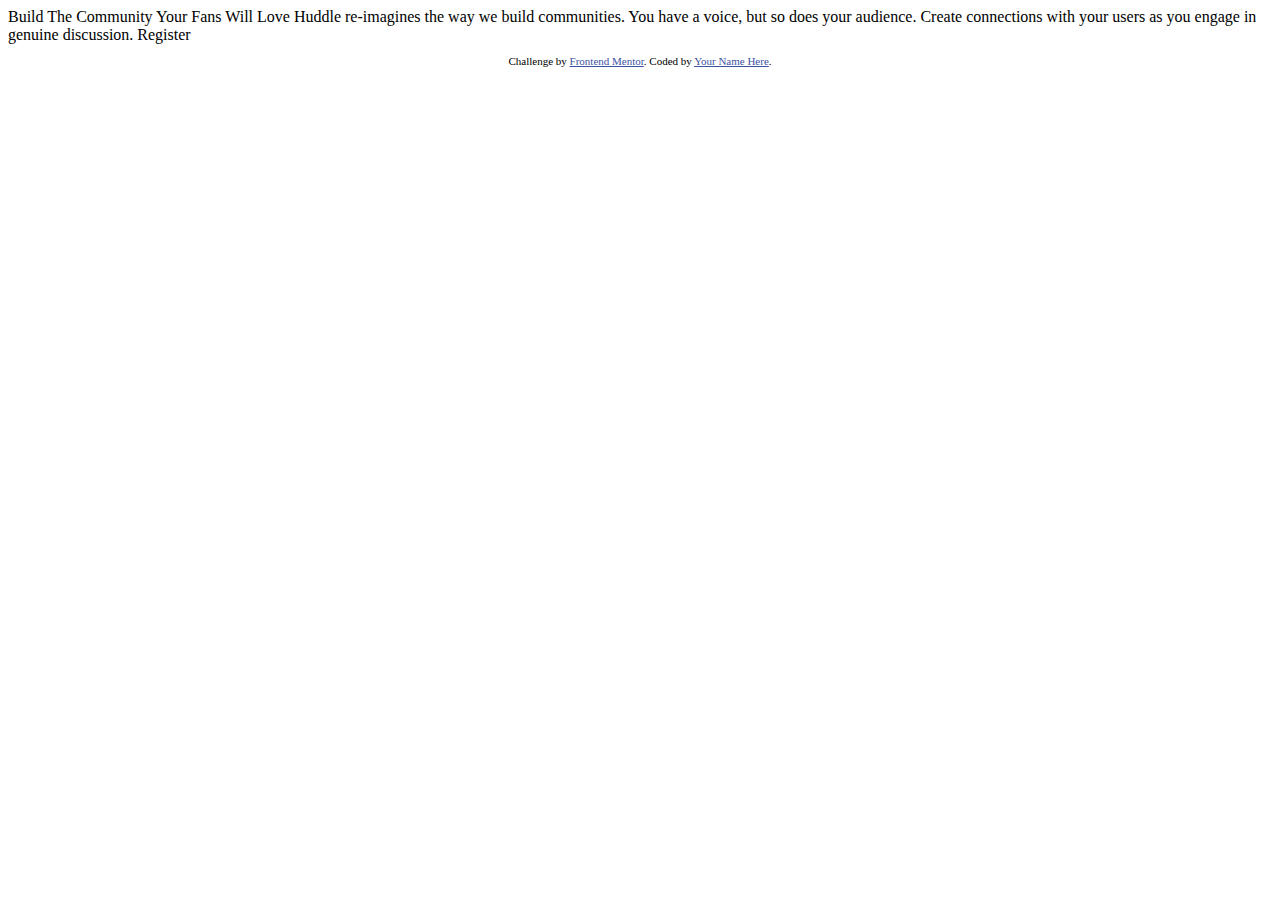
==== index.html @ f4c48ca6 "Add files via upload" ====
<!DOCTYPE html>
<html lang="en">
<head>
  <meta charset="UTF-8">
  <meta name="viewport" content="width=device-width, initial-scale=1.0"> <!-- displays site properly based on user's device -->

  <link rel="icon" type="image/png" sizes="32x32" href="./images/favicon-32x32.png">
  
  <title>Frontend Mentor | Huddle landing page with single introductory section</title>

  <!-- Feel free to remove these styles or customise in your own stylesheet 👍 -->
  <style>
    .attribution { font-size: 11px; text-align: center; }
    .attribution a { color: hsl(228, 45%, 44%); }
  </style>
</head>
<body>

  Build The Community Your Fans Will Love

  Huddle re-imagines the way we build communities. You have a voice, but so does your audience. 
  Create connections with your users as you engage in genuine discussion. 

  Register

  <footer>
    <p class="attribution">
      Challenge by <a href="https://www.frontendmentor.io?ref=challenge" target="_blank">Frontend Mentor</a>. 
      Coded by <a href="#">Your Name Here</a>.
    </p>
  </footer>
</body>
</html>
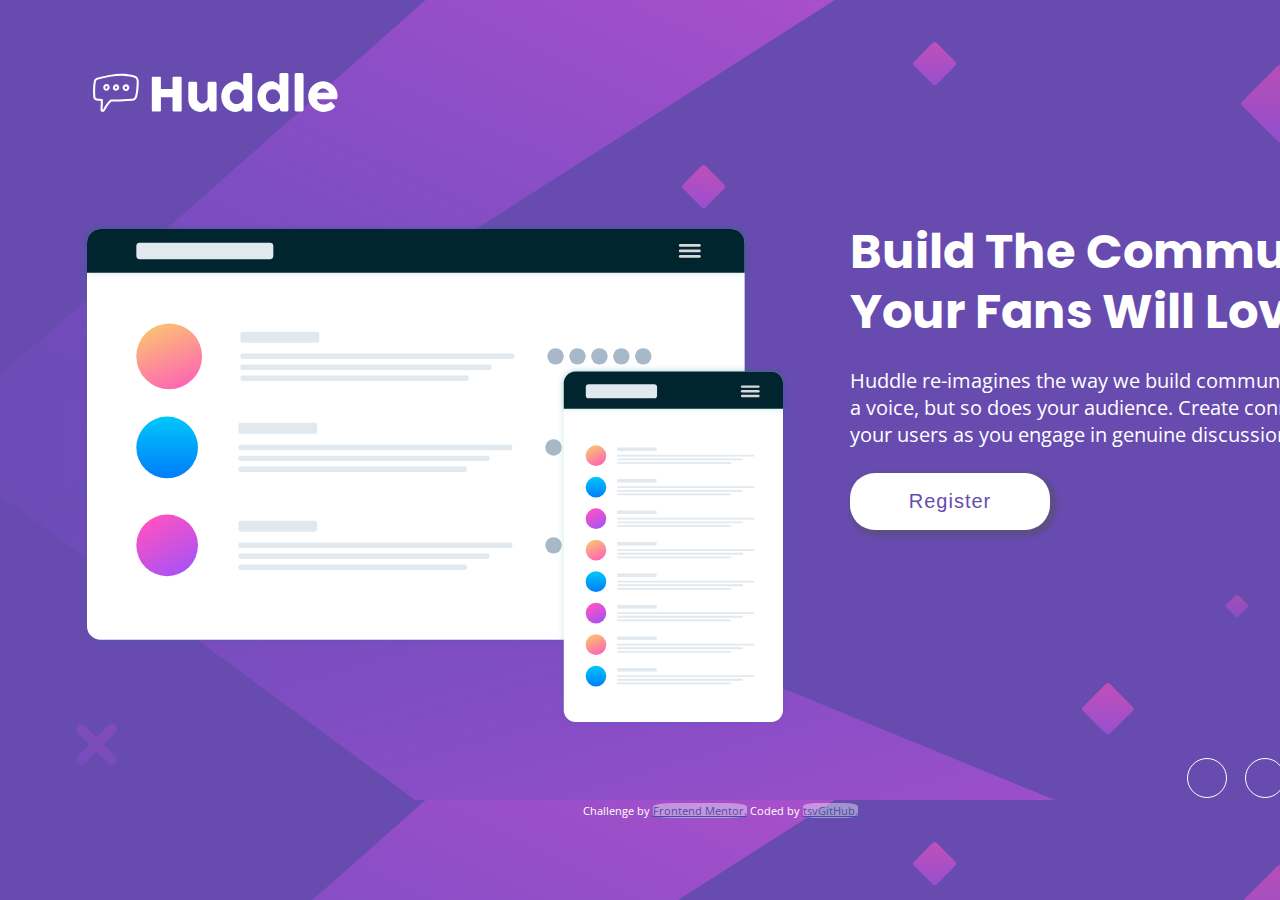
==== commit 81c7ec89: "code for Desktop: 1440px" ====
--- a/index.html
+++ b/index.html
@@ -3,30 +3,52 @@
 <head>
   <meta charset="UTF-8">
   <meta name="viewport" content="width=device-width, initial-scale=1.0"> <!-- displays site properly based on user's device -->
-
+  <link href="https://fonts.googleapis.com/css?family=Poppins" rel="stylesheet">
+  <link href="https://fonts.googleapis.com/css?family=Open+Sans" rel="stylesheet">
   <link rel="icon" type="image/png" sizes="32x32" href="./images/favicon-32x32.png">
-  
+  <link rel="stylesheet" href="https://use.fontawesome.com/releases/v5.8.1/css/all.css" integrity="sha384-50oBUHEmvpQ+1lW4y57PTFmhCaXp0ML5d60M1M7uH2+nqUivzIebhndOJK28anvf" crossorigin="anonymous">
   <title>Frontend Mentor | Huddle landing page with single introductory section</title>
-
-  <!-- Feel free to remove these styles or customise in your own stylesheet 👍 -->
-  <style>
-    .attribution { font-size: 11px; text-align: center; }
-    .attribution a { color: hsl(228, 45%, 44%); }
-  </style>
+  <link rel="stylesheet" href="style.css">
 </head>
 <body>
+  <header>
+    <img src="images/logo.svg" alt="Huddle logo">
+  </header>
 
-  Build The Community Your Fans Will Love
-
-  Huddle re-imagines the way we build communities. You have a voice, but so does your audience. 
-  Create connections with your users as you engage in genuine discussion. 
-
-  Register
+  <main>
+    <section>
+      <img src="images/illustration-mockups.svg" alt="illustration">
+    </section>
+    <article>
+      <h1>Build The Community Your Fans Will Love</h1>
+      <p>Huddle re-imagines the way we build communities. You have a voice, but so does your audience. 
+         Create connections with your users as you engage in genuine discussion. 
+      </p>
+      <button>Register</button>
+    </article>
+  </main>
 
   <footer>
+    <ul class="socials">
+      <li class="social-item fb">
+        <a class="social-link fb" href="https://www.facebook.com" target="_blank">
+          <i class="fab fa-facebook-f"></i>
+        </a>
+      </li>
+      <li class="socials-item tw">
+        <a class="socials-link tw" href="https://www.twitter.com" target="_blank">
+          <i class="fab fa-twitter"></i>
+        </a>
+      </li>
+      <li class="socials-item inst">
+        <a class="socials-link inst" href="https://www.instagram.com" target="_blank">
+          <i class="fab fa-instagram"></i>
+        </a>
+      </li>
+    </ul>
     <p class="attribution">
-      Challenge by <a href="https://www.frontendmentor.io?ref=challenge" target="_blank">Frontend Mentor</a>. 
-      Coded by <a href="#">Your Name Here</a>.
+      Challenge by <a href="https://www.frontendmentor.io?ref=challenge" target="_blank">Frontend Mentor.</a>
+      Coded by <a class="tsv" href="https://github.com/tsvGithub" target="_blank">tsvGitHub.</a>
     </p>
   </footer>
 </body>
--- a/style.css
+++ b/style.css
@@ -0,0 +1,116 @@
+*{
+    box-sizing: border-box;
+    margin: 0;
+}
+html, body{
+    width: 1440px;
+    height: 800px;
+    background-color:hsl(257, 40%, 49%);
+    background-image: url(images/bg-desktop.svg);
+    color: white;
+    font-family: 'Open Sans', sans-serif;
+    font-weight: 400;
+}
+/*HEADER*/
+header{
+    width: 100%;
+}
+header img{
+    padding: 60px 80px;
+}
+/*END OF HEADER*/
+/*MAIN*/
+main{
+    width: 100%;
+    margin: 32px 80px;
+}
+section{
+    width: 50%;
+    float: left;
+}
+article{
+    width: 40%;
+    float: left;
+    margin-left: 50px;
+}
+article h1{
+    font-family: 'Poppins', sans-serif;
+    font-weight: 700;
+    font-size: 48px;
+    line-height: 60px;
+    margin-bottom: 20px;
+}
+article p{
+    font-size: 20px;
+    margin: 25px 0;
+}
+article button{
+    width: 200px;
+    height: 57px;
+    background-color: #fff;
+    color: hsl(257, 40%, 49%);
+    border-radius: 25px;
+    -webkit-border-radius: 25px;
+    -moz-border-radius: 25px;
+    -ms-border-radius: 25px;
+    -o-border-radius: 25px;
+    font-size: 20px;
+    letter-spacing: 1px;
+    border: none;
+    box-shadow: hsl(255, 27.8%, 42.4%) 3px 3px 3px 3.5px;}
+/*END OF MAIN*/
+/*FOOTER*/
+footer{
+    width: 100%;
+    clear: both;
+    padding-top: 25px;
+}
+/*SOCIALS*/
+.socials{
+    width: 300px;
+    float: right;
+}
+li{
+    list-style: none;
+    display: inline-block;
+    width: 40px;
+    height: 40px;
+    border-radius: 50%;
+    -webkit-border-radius: 50%;
+    -moz-border-radius: 50%;
+    -ms-border-radius: 50%;
+    -o-border-radius: 50%;
+    border: 1px solid #fff;
+    margin: 0 7px;
+    position: relative;
+}
+li a{
+    position: absolute;
+    top: 10px;
+    left: 10px;
+}
+li a.fb{
+    left: 14px;
+}
+li i{
+    color: #fff;
+    font-size: 20px;
+}
+/*END OF SOCIALS*/
+/*AUTHORS*/
+footer p{
+    clear: both;
+}
+.attribution { 
+    font-size: 11px; 
+    text-align: center; 
+}
+.attribution a {
+    color: hsl(228, 45%, 44%);
+    background-color: rgba(255, 255, 255, 0.397);
+    border-radius: 25%;
+    -webkit-border-radius: 25%;
+    -moz-border-radius: 25%;
+    -ms-border-radius: 25%;
+    -o-border-radius: 25%;
+}
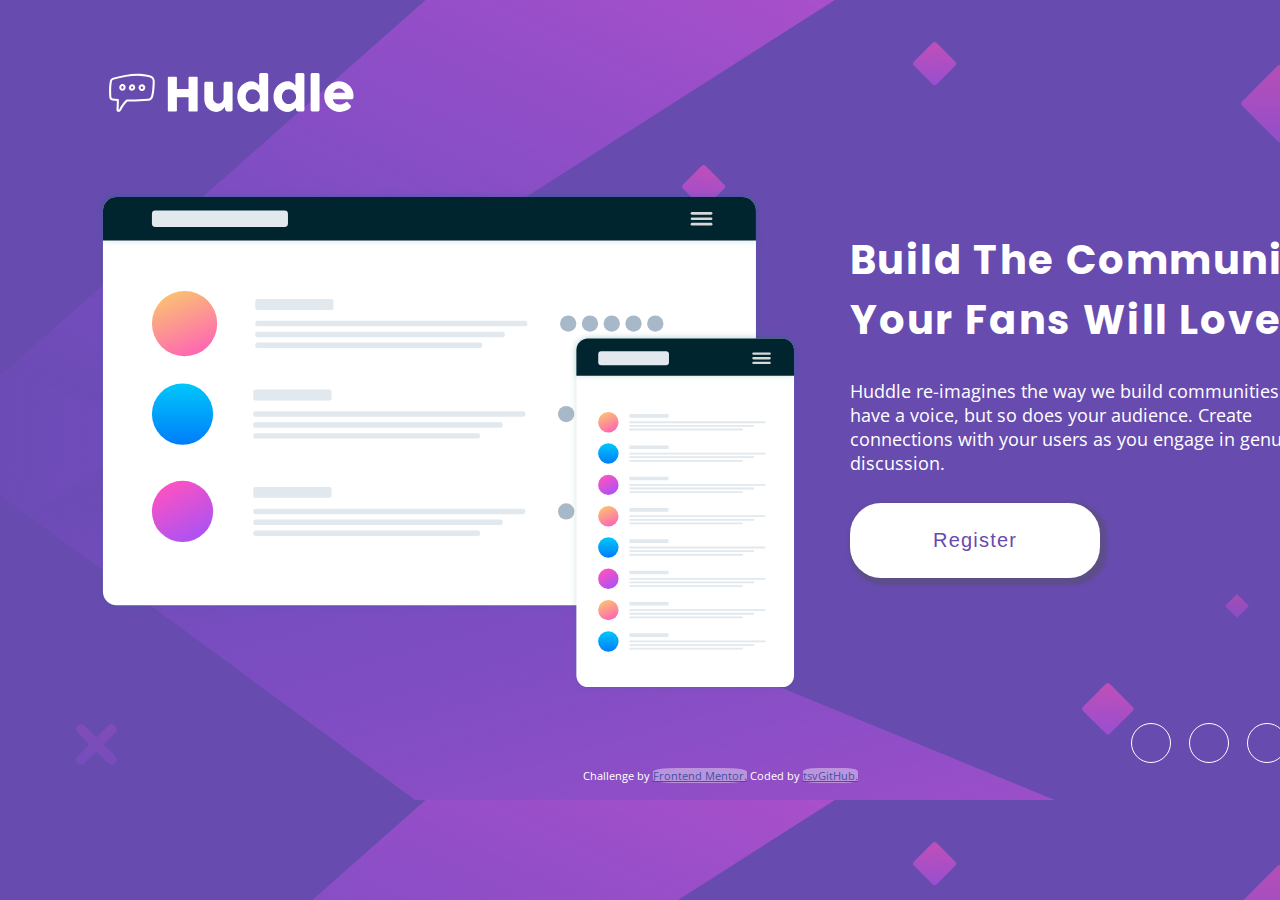
==== commit 25e47ac5: "Code of Mobile: 375px" ====
--- a/index.html
+++ b/index.html
@@ -12,12 +12,15 @@
 </head>
 <body>
   <header>
-    <img src="images/logo.svg" alt="Huddle logo">
+    <div class="container">
+      <img class="logo" src="images/logo.svg" alt="Huddle logo">
+    </div>
   </header>
 
-  <main>
+  <div class="main">
+    <div class="container">
     <section>
-      <img src="images/illustration-mockups.svg" alt="illustration">
+      <img class="illustration" src="images/illustration-mockups.svg" alt="illustration">
     </section>
     <article>
       <h1>Build The Community Your Fans Will Love</h1>
@@ -26,9 +29,11 @@
       </p>
       <button>Register</button>
     </article>
-  </main>
+    </div>
+  </div>
 
   <footer>
+    <div class="container">
     <ul class="socials">
       <li class="social-item fb">
         <a class="social-link fb" href="https://www.facebook.com" target="_blank">
@@ -50,6 +55,7 @@
       Challenge by <a href="https://www.frontendmentor.io?ref=challenge" target="_blank">Frontend Mentor.</a>
       Coded by <a class="tsv" href="https://github.com/tsvGithub" target="_blank">tsvGitHub.</a>
     </p>
+  </div>
   </footer>
 </body>
 </html>--- a/style.css
+++ b/style.css
@@ -15,94 +15,135 @@
 header{
     width: 100%;
 }
-header img{
-    padding: 60px 80px;
+img.logo{
+    margin: 3.75em 5em;
 }
 /*END OF HEADER*/
 /*MAIN*/
-main{
-    width: 100%;
-    margin: 32px 80px;
+.main{
+    width: 100%;
+    margin: 0 5em;
+}
+.container{
+    width: 100%;
+    /* max-width: 1440px; */
+    max-width: 100%;
+    padding: 0 1em;
+    margin: 0 auto;
+}
+.main .container{
+    width: 100%;
+    /* max-width: 1440px; */
+    max-width: 100%;
+    padding: 0 1em;
+    margin: 0 auto;
+}
+.main .container::after{
+    content: "";
+    display: table;
+    clear: both;
 }
 section{
     width: 50%;
     float: left;
 }
+img.illustration {
+    width: 100%;
+    max-width: 100%;
+    }
 article{
-    width: 40%;
+    width: 35.77%;
     float: left;
-    margin-left: 50px;
+    margin-left: 3.13em;
 }
 article h1{
     font-family: 'Poppins', sans-serif;
     font-weight: 700;
-    font-size: 48px;
-    line-height: 60px;
-    margin-bottom: 20px;
+    font-size: 2.5em;
+    margin-top: 1em;
+    letter-spacing: 0.06em;
 }
 article p{
-    font-size: 20px;
-    margin: 25px 0;
+    font-size: 1.13em;
+    margin: 1.56em 0;
 }
 article button{
-    width: 200px;
-    height: 57px;
+    width: 12.50em;
+    height: 3.75em;
     background-color: #fff;
     color: hsl(257, 40%, 49%);
-    border-radius: 25px;
-    -webkit-border-radius: 25px;
-    -moz-border-radius: 25px;
-    -ms-border-radius: 25px;
-    -o-border-radius: 25px;
-    font-size: 20px;
-    letter-spacing: 1px;
+    border-radius: 1.56em;
+    font-size: 1.25em;
+    letter-spacing: 0.06em;
     border: none;
-    box-shadow: hsl(255, 27.8%, 42.4%) 3px 3px 3px 3.5px;}
+    box-shadow: hsl(255, 27.8%, 42.4%) 3px 3px 3px 3.5px;
+    -webkit-webkit: border radius 1.56em;
+    -moz-webkit: border radius 1.56em;
+    -ms-webkit: border radius 1.56em;
+    -o-webkit: border radius 1.56em;
+    outline: none;
+}
+article button:hover{
+    background-color: hsl(291.5, 55.3%, 64.9%);
+    color: #fff;
+    transition: 2s;
+    -webkit-transition: 2s;
+    -moz-transition: 2s;
+    -ms-transition: 2s;
+    -o-transition: 2s;
+}
 /*END OF MAIN*/
 /*FOOTER*/
 footer{
     width: 100%;
     clear: both;
-    padding-top: 25px;
-}
-/*SOCIALS*/
+    padding-top: 1.56em;
+}
+    /*SOCIALS*/
 .socials{
-    width: 300px;
+    width: 18.75em;
     float: right;
+    margin: 0;
+    padding: 0;
 }
 li{
     list-style: none;
     display: inline-block;
-    width: 40px;
-    height: 40px;
+    width: 2.5em;
+    height: 2.5em;
     border-radius: 50%;
     -webkit-border-radius: 50%;
     -moz-border-radius: 50%;
     -ms-border-radius: 50%;
     -o-border-radius: 50%;
-    border: 1px solid #fff;
-    margin: 0 7px;
+    border: 0.06em solid #fff;
+    margin: 0 0.44em;
     position: relative;
+}
+li:hover{
+    transform: scale(1.5);
+    -webkit-transform: scale(1.5);
+    -moz-transform: scale(1.5);
+    -ms-transform: scale(1.5);
+    -o-transform: scale(1.5);
 }
 li a{
     position: absolute;
-    top: 10px;
-    left: 10px;
-}
-li a.fb{
-    left: 14px;
+    top: -0.35em;
+    left: -0.3em;
+    padding: 1em;
 }
 li i{
     color: #fff;
-    font-size: 20px;
-}
-/*END OF SOCIALS*/
-/*AUTHORS*/
+    font-size: 1.25em;
+}
+    /*END OF SOCIALS*/
+    /*AUTHORS*/
 footer p{
     clear: both;
 }
 .attribution { 
-    font-size: 11px; 
+    font-size: 0.69em; 
     text-align: center; 
 }
 .attribution a {
@@ -114,3 +155,87 @@
     -ms-border-radius: 25%;
     -o-border-radius: 25%;
 }
+.attribution a:hover{
+    display: inline-block;
+    transform: scaleY(1.5);
+    -webkit-transform: scaleY(1.5);
+    -moz-transform: scaleY(1.5);
+    -ms-transform: scaleY(1.5);
+    -o-transform: scaleY(1.5);
+}
+/*End of FOOTER*/
+
+/*MOBILE STYLES*/
+@media screen and (max-width: 375px){
+    html, body{
+        width: 100%; /*375PX*/
+        background-image: url(images/bg-mobile.svg);
+    }
+    /*HEADER*/
+    img.logo{
+        width: 37%;
+        margin: 2.5em 1em;
+    }
+    /*MAIN*/
+    .main{
+        width: 100%;
+        margin: 0 auto;
+    }
+    .main .container{
+        padding: 0;
+    }
+    section{
+        width: 80%;
+        float: none;
+        margin: 1.88em auto;
+    }
+    article{
+        width: 80%;
+        float: none;
+        margin: auto;
+    }
+    article h1{
+        font-weight: 700;
+        font-size: 1.5em;
+        margin-top: 0;
+        padding-top: 1.88em;
+        letter-spacing: 0;
+        text-align: center;
+    }
+    article p{
+        font-size: 1em;
+        text-align: center;
+        margin: 1.88em 0;
+    }
+    article button{
+        width: 12.50em;
+        height: 2.50em;
+        font-size: 1em;
+        letter-spacing: 0;
+        margin: 0 auto;
+        display: block;
+    }
+    /*FOOTER*/
+    footer{
+        padding-top: 0;
+    }
+    /*SOCIALS*/
+    .socials{
+        width: 38%;
+        margin: 3.75em auto 2.50em;
+        float: none;
+    }
+    li{
+        width: 1.88em;
+        height: 1.88em;
+        margin: 0 0.14em;
+    }
+    li a{
+        top: -0.8em;
+        left: -0.5em;
+        }
+    li i{
+        font-size: 1em;
+    }
+    
+}
